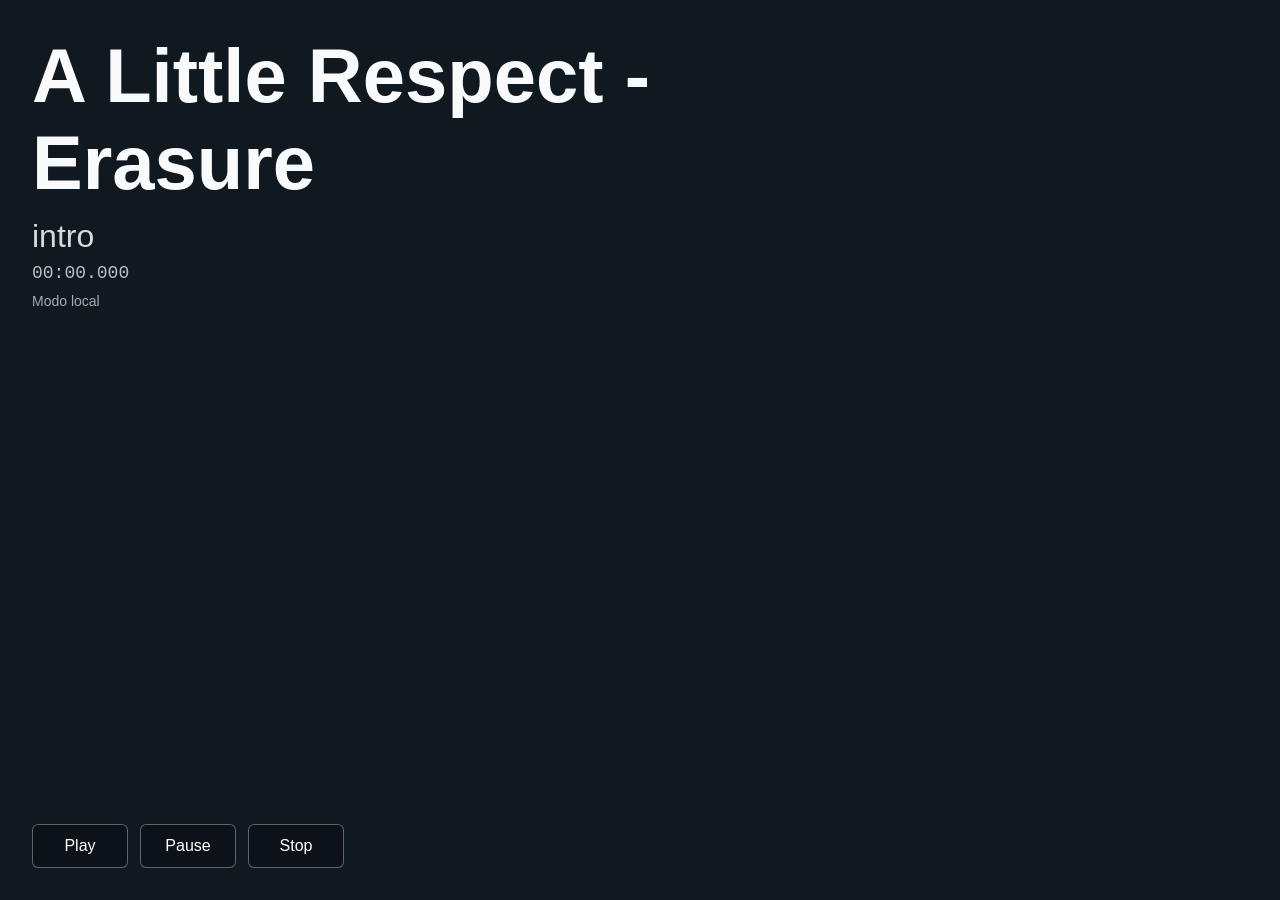
==== visualstudio/player/index.html @ 655565bc "Add visual manifest sync for LiveRig player" ====
<!doctype html>
<html lang="pt-BR">
  <head>
    <meta charset="utf-8">
    <meta name="viewport" content="width=device-width, initial-scale=1">
    <title>LiveRig Visual Player</title>
    <link rel="stylesheet" href="styles.css">
  </head>
  <body>
    <main id="stage" class="stage">
      <section class="status" aria-live="polite">
        <p id="songTitle" class="song-title">Carregando...</p>
        <p id="sceneName" class="scene-name">Cena atual</p>
        <p id="timecode" class="timecode">00:00.000</p>
        <p id="syncStatus" class="sync-status">Modo local</p>
      </section>

      <nav class="controls" aria-label="Controles do player">
        <button id="playButton" type="button">Play</button>
        <button id="pauseButton" type="button">Pause</button>
        <button id="stopButton" type="button">Stop</button>
      </nav>
    </main>

    <script src="player.js"></script>
  </body>
</html>
---- visualstudio/player/styles.css ----
:root {
  color-scheme: dark;
  font-family: Arial, Helvetica, sans-serif;
  background: #05070a;
  color: #f8fafc;
}

* {
  box-sizing: border-box;
}

html,
body {
  width: 100%;
  height: 100%;
  margin: 0;
}

body {
  overflow: hidden;
}

.stage {
  min-height: 100vh;
  display: flex;
  flex-direction: column;
  justify-content: space-between;
  padding: 32px;
  background: #101820;
  transition: background-color 280ms linear;
}

.status {
  max-width: 760px;
}

.song-title {
  margin: 0 0 12px;
  font-size: clamp(32px, 6vw, 76px);
  font-weight: 700;
}

.scene-name {
  margin: 0 0 8px;
  font-size: clamp(18px, 3vw, 32px);
  color: rgba(255, 255, 255, 0.84);
}

.timecode {
  margin: 0;
  font-family: "Courier New", Courier, monospace;
  font-size: 18px;
  color: rgba(255, 255, 255, 0.72);
}

.sync-status {
  margin: 10px 0 0;
  font-size: 14px;
  color: rgba(255, 255, 255, 0.64);
}

.controls {
  display: flex;
  gap: 12px;
  align-items: center;
}

button {
  min-width: 96px;
  min-height: 44px;
  border: 1px solid rgba(255, 255, 255, 0.34);
  border-radius: 6px;
  background: rgba(0, 0, 0, 0.24);
  color: #ffffff;
  font-size: 16px;
  cursor: pointer;
}

button:hover {
  background: rgba(255, 255, 255, 0.16);
}

@media (max-width: 640px) {
  .stage {
    padding: 20px;
  }

  .controls {
    width: 100%;
  }

  button {
    min-width: 0;
    flex: 1;
  }
}
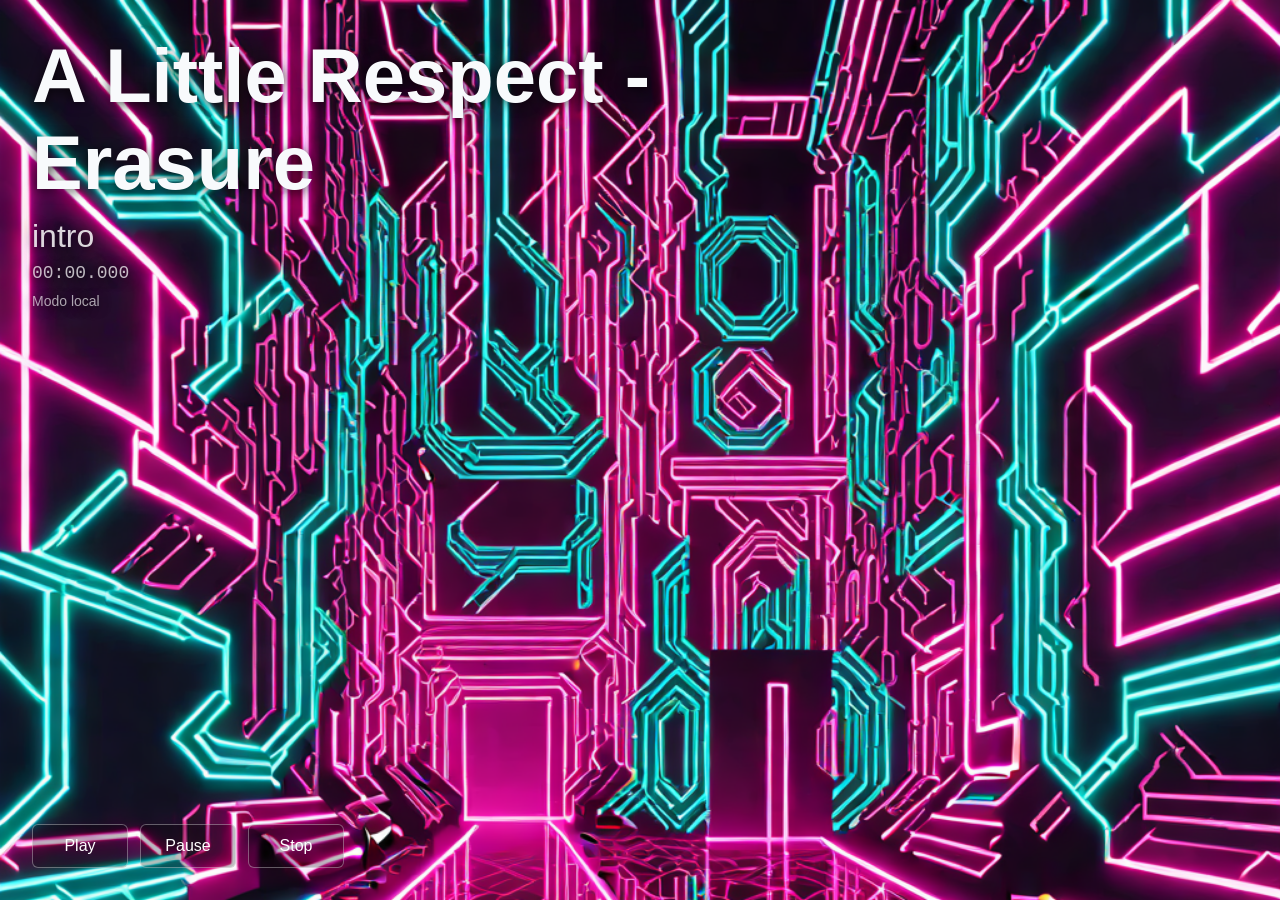
==== commit 8387c3dd: "gerador devideo aleatorio" ====
--- a/visualstudio/player/index.html
+++ b/visualstudio/player/index.html
@@ -8,6 +8,8 @@
   </head>
   <body>
     <main id="stage" class="stage">
+      <div id="visualLayer" class="visual-layer" aria-hidden="true"></div>
+
       <section class="status" aria-live="polite">
         <p id="songTitle" class="song-title">Carregando...</p>
         <p id="sceneName" class="scene-name">Cena atual</p>
--- a/visualstudio/player/styles.css
+++ b/visualstudio/player/styles.css
@@ -21,6 +21,7 @@
 }
 
 .stage {
+  position: relative;
   min-height: 100vh;
   display: flex;
   flex-direction: column;
@@ -30,8 +31,25 @@
   transition: background-color 280ms linear;
 }
 
+.visual-layer {
+  position: absolute;
+  inset: 0;
+  overflow: hidden;
+}
+
+.scene-image,
+.scene-video {
+  width: 100%;
+  height: 100%;
+  object-fit: cover;
+  display: block;
+}
+
 .status {
+  position: relative;
+  z-index: 1;
   max-width: 760px;
+  text-shadow: 0 2px 12px rgba(0, 0, 0, 0.72);
 }
 
 .song-title {
@@ -60,6 +78,8 @@
 }
 
 .controls {
+  position: relative;
+  z-index: 1;
   display: flex;
   gap: 12px;
   align-items: center;
